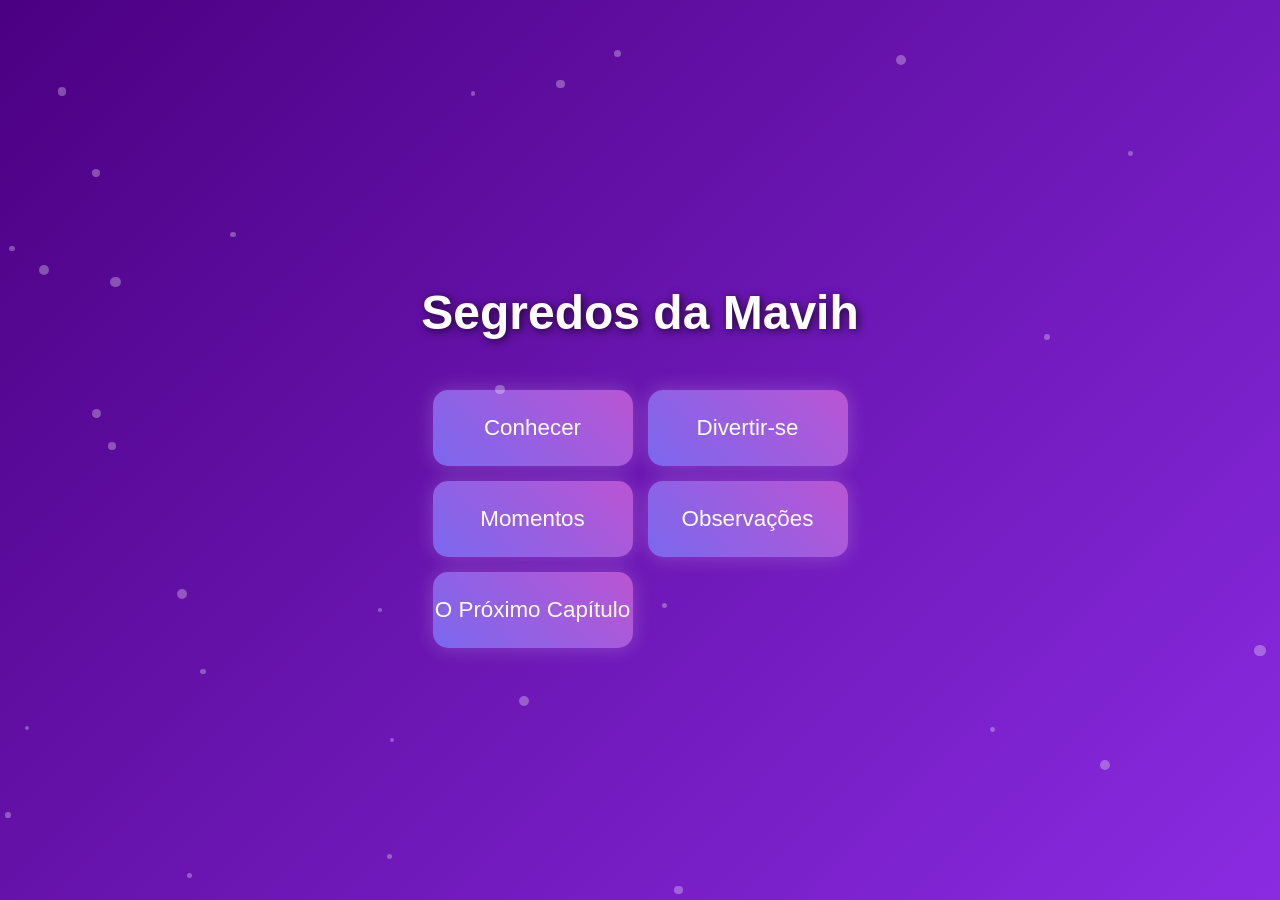
==== index.html @ f7676e63 "Site especial" ====
<!DOCTYPE html>
<html lang="pt-BR">
<head>
<meta charset="UTF-8">
<meta name="viewport" content="width=device-width, initial-scale=1.0">
<title>Segredos da Mavih</title>
<style>
  body {
    margin: 0;
    font-family: 'Arial', sans-serif;
    background: linear-gradient(135deg, #4b0082, #8a2be2);
    height: 100vh;
    display: flex;
    justify-content: center;
    align-items: center;
    overflow: hidden;
    color: white;
    position: relative;
  }

  .container {
    text-align: center;
  }

  h1 {
    font-size: 3em;
    margin-bottom: 50px;
    text-shadow: 2px 2px 8px rgba(0,0,0,0.7);
  }

  .buttons {
    display: grid;
    grid-template-columns: repeat(2, 200px); /* Dois botões por linha */
    gap: 15px; /* Espaço entre os botões */
    justify-content: center;
  }

  .buttons button {
    padding: 25px 0; /* Mais altos */
    width: 200px;    /* Mais largos */
    font-size: 1.4em; /* Texto maior */
    border: none;
    border-radius: 15px;
    cursor: pointer;
    transition: all 0.3s ease;
    background: linear-gradient(45deg, #7b68ee, #ba55d3);
    color: white;
    box-shadow: 0 0 20px rgba(255,255,255,0.2);
  }

  .buttons button:hover {
    transform: scale(1.1);
    box-shadow: 0 0 30px rgba(255,255,255,0.6);
  }

  /* Partículas leves */
  .particle {
    position: absolute;
    border-radius: 50%;
    background: rgba(255, 255, 255, 0.3);
    pointer-events: none;
    animation: float 10s infinite linear;
  }

  @keyframes float {
    0% { transform: translateY(0) translateX(0); opacity: 0.5; }
    50% { transform: translateY(-500px) translateX(50px); opacity: 1; }
    100% { transform: translateY(0) translateX(0); opacity: 0.5; }
  }
</style>
</head>
<body>

<div class="container">
  <h1>Segredos da Mavih</h1>
  <div class="buttons">
    <a href="conhecer.html" target="_blank"><button>Conhecer</button></a>
    <a href="divertir.html" target="_blank"><button>Divertir-se</button></a>
    <a href="Momentosespeciais.html
" target="_blank"><button>Momentos
</button></a>
    <a href="observacoes.html" target="_blank"><button>Observações</button></a>
    <!-- NOVO BOTÃO AQUI -->
  <a href="proximocapitulo.html" target="_blank"><button>O Próximo Capítulo</button></a>
</div>
  </div>
</div>

<script>
  // Criar partículas leves
  for(let i=0;i<30;i++){
    let particle = document.createElement('div');
    particle.classList.add('particle');
    let size = Math.random()*8 + 4;
    particle.style.width = size+'px';
    particle.style.height = size+'px';
    particle.style.left = Math.random()*window.innerWidth+'px';
    particle.style.top = Math.random()*window.innerHeight+'px';
    particle.style.animationDuration = 5 + Math.random()*10+'s';
    document.body.appendChild(particle); 
  }
</script>

</body>
</html>
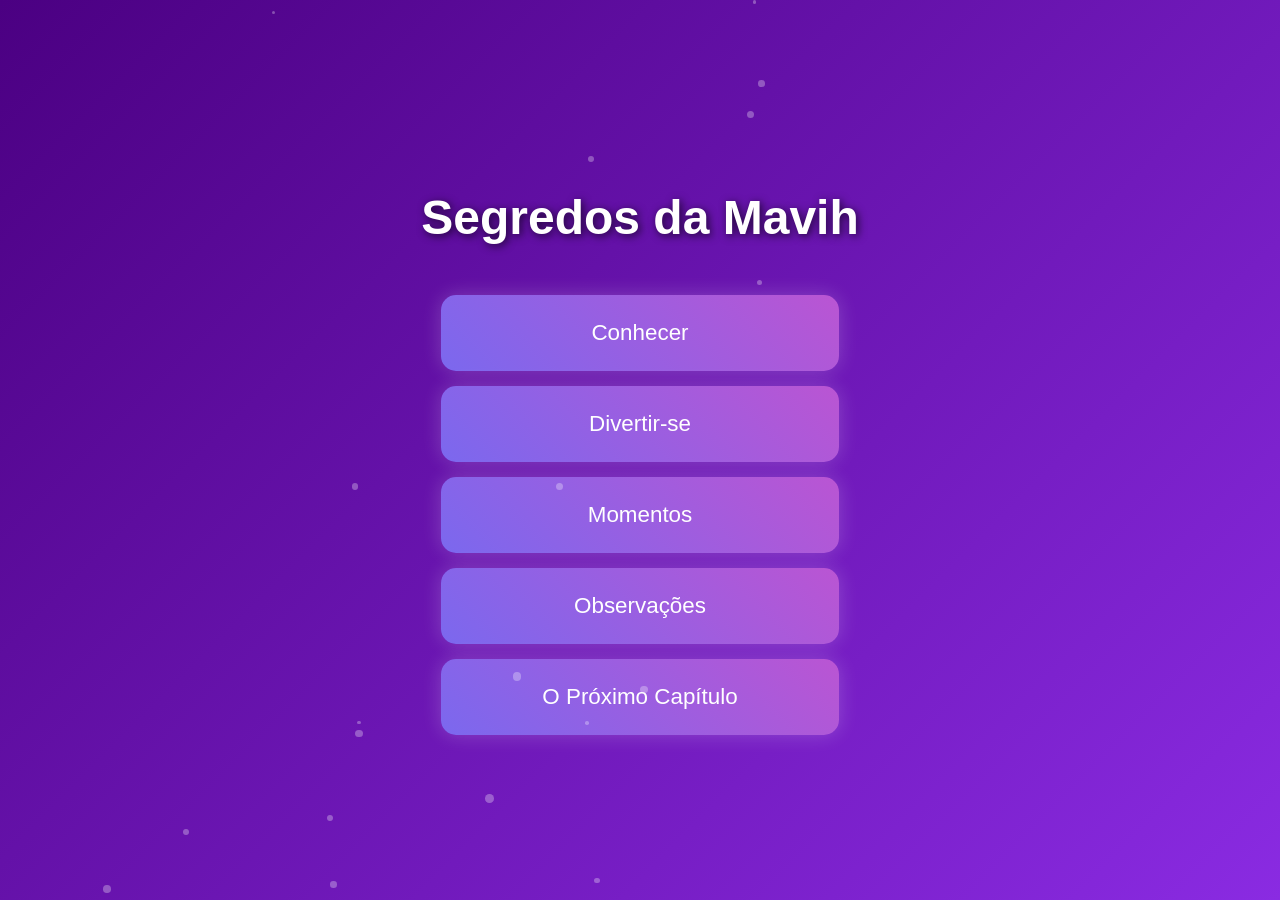
==== commit 386c72fa: "Media queries" ====
--- a/index.html
+++ b/index.html
@@ -4,6 +4,8 @@
 <meta charset="UTF-8">
 <meta name="viewport" content="width=device-width, initial-scale=1.0">
 <title>Segredos da Mavih</title>
+<link rel="stylesheet" href="Estilo/style.css">
+
 <style>
   body {
     margin: 0;
@@ -30,14 +32,14 @@
 
   .buttons {
     display: grid;
-    grid-template-columns: repeat(2, 200px); /* Dois botões por linha */
+    grid-template-columns: 1fr; /* Dois botões por linha */
     gap: 15px; /* Espaço entre os botões */
-    justify-content: center;
+    padding: 0px 20px;
   }
 
   .buttons button {
     padding: 25px 0; /* Mais altos */
-    width: 200px;    /* Mais largos */
+    width: 100%;   /* Mais largos */
     font-size: 1.4em; /* Texto maior */
     border: none;
     border-radius: 15px;
@@ -73,33 +75,28 @@
 
 <div class="container">
   <h1>Segredos da Mavih</h1>
+
   <div class="buttons">
+
     <a href="conhecer.html" target="_blank"><button>Conhecer</button></a>
-    <a href="divertir.html" target="_blank"><button>Divertir-se</button></a>
-    <a href="Momentosespeciais.html
-" target="_blank"><button>Momentos
-</button></a>
-    <a href="observacoes.html" target="_blank"><button>Observações</button></a>
-    <!-- NOVO BOTÃO AQUI -->
-  <a href="proximocapitulo.html" target="_blank"><button>O Próximo Capítulo</button></a>
+
+    <a href="divertir.html" target="_blank"><button>Divertir-se</button>
+    
+    </a>
+
+        <a href="Momentosespeciais.html" target="_blank">
+    <button>Momentos </button>
+
+  </a>
+        <a href="observacoes.html" target="_blank"><button>Observações</button></a>
+
+        <!-- NOVO BOTÃO AQUI -->
+      <a href="proximocapitulo.html" target="_blank"><button>O Próximo Capítulo</button></a>
 </div>
   </div>
 </div>
 
-<script>
-  // Criar partículas leves
-  for(let i=0;i<30;i++){
-    let particle = document.createElement('div');
-    particle.classList.add('particle');
-    let size = Math.random()*8 + 4;
-    particle.style.width = size+'px';
-    particle.style.height = size+'px';
-    particle.style.left = Math.random()*window.innerWidth+'px';
-    particle.style.top = Math.random()*window.innerHeight+'px';
-    particle.style.animationDuration = 5 + Math.random()*10+'s';
-    document.body.appendChild(particle); 
-  }
-</script>
+<script src="particle.js"></script>
 
 </body>
 </html>
--- a/Estilo/style.css
+++ b/Estilo/style.css
@@ -0,0 +1,66 @@
+@charset "UTF-8";
+
+*{
+    margin:0px;
+    padding:0px;
+    box-sizing:border-box
+}
+
+body {
+    font-family:Arial, Helvetica, sans-serif;
+    color:white;
+    min-width:70%;
+    background: linear-gradient(135deg, #4b0082, #8a2be2)
+}
+
+/*Titulos*/
+
+h1 {
+    text-align:center;
+    font-size: 2em;
+    margin: 25px 0px;
+    text-shadow: 2px 2px 8px rgba(0,0,0,0.7)
+}
+
+h2 {
+    text-align:center;
+    font-size:1.5em;
+    margin-bottom:15px;
+}
+
+h3 {
+    margin-bottom:10px;
+}
+
+
+section {
+    max-width:800px;
+    margin:0px auto 50px;
+    padding:0px 20px;
+}
+
+.card {
+    background-color:rgba(255,255,255,0.05);
+    padding:0px 20px;
+    margin-bottom:15px;
+    border-radius:15px;
+    box-shadow: 2px 5px 8px rgba(255,255,255,0.1);
+    transition:0.3s;
+}
+
+.card:hover {
+    transform: scale(1.03)
+}
+
+
+@keyframes float {
+  0% { transform: translateY(0); opacity: 0.5; }
+  50% { transform: translateY(-500px); opacity: 1; }
+  100% { transform: translateY(0); opacity: 0.5; }
+}
+
+@media (min-width:768){
+    h1 {
+        font-size:3em;
+    }
+}
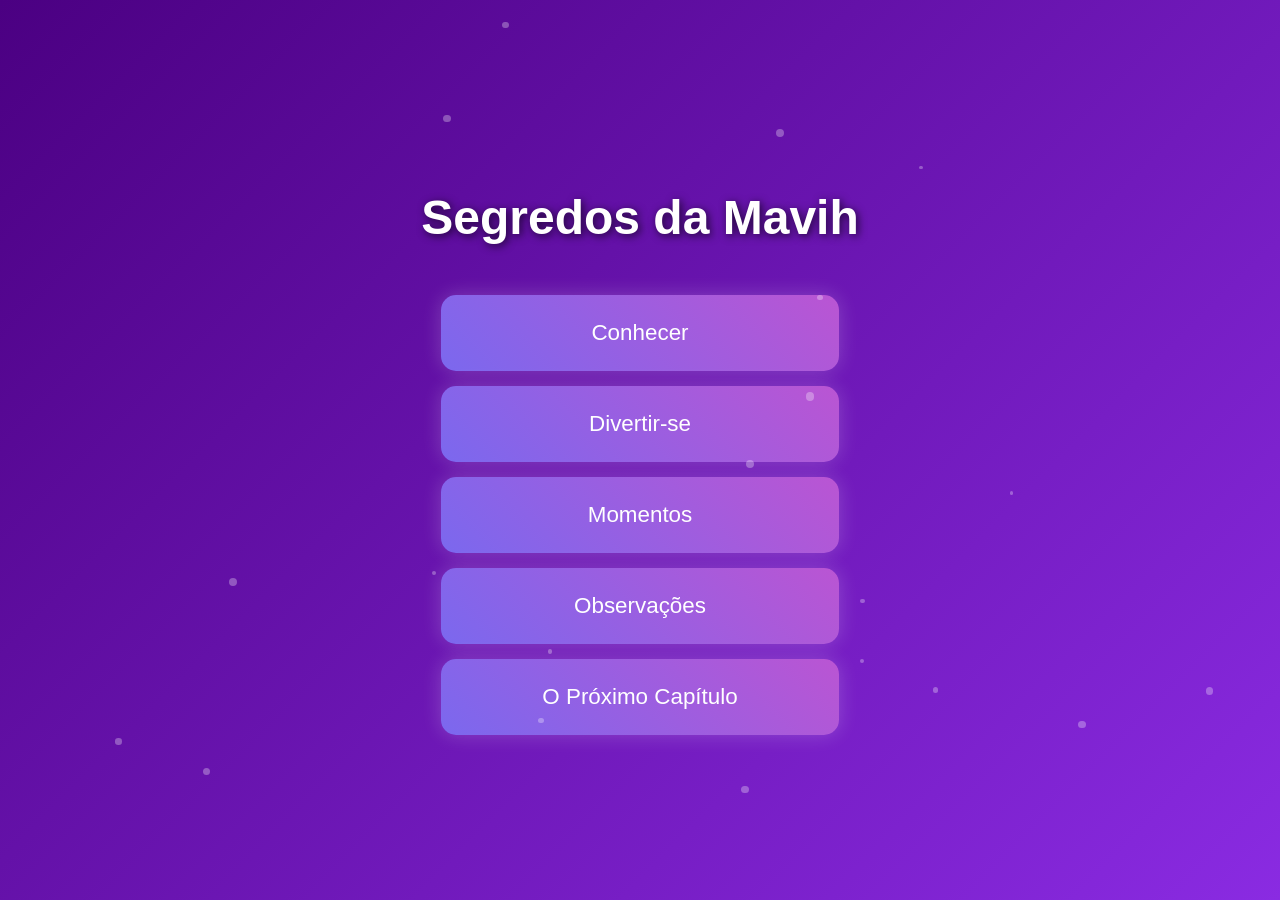
==== commit 85db6f98: "Ajustes finais" ====
--- a/index.html
+++ b/index.html
@@ -11,11 +11,10 @@
     margin: 0;
     font-family: 'Arial', sans-serif;
     background: linear-gradient(135deg, #4b0082, #8a2be2);
-    height: 100vh;
+    min-height:100vh;
     display: flex;
     justify-content: center;
     align-items: center;
-    overflow: hidden;
     color: white;
     position: relative;
   }
@@ -51,7 +50,7 @@
   }
 
   .buttons button:hover {
-    transform: scale(1.1);
+    transform: scale(1.05);
     box-shadow: 0 0 30px rgba(255,255,255,0.6);
   }
 
--- a/Estilo/style.css
+++ b/Estilo/style.css
@@ -9,7 +9,6 @@
 body {
     font-family:Arial, Helvetica, sans-serif;
     color:white;
-    min-width:70%;
     background: linear-gradient(135deg, #4b0082, #8a2be2)
 }
 
@@ -59,7 +58,7 @@
   100% { transform: translateY(0); opacity: 0.5; }
 }
 
-@media (min-width:768){
+@media (min-width:768px){
     h1 {
         font-size:3em;
     }
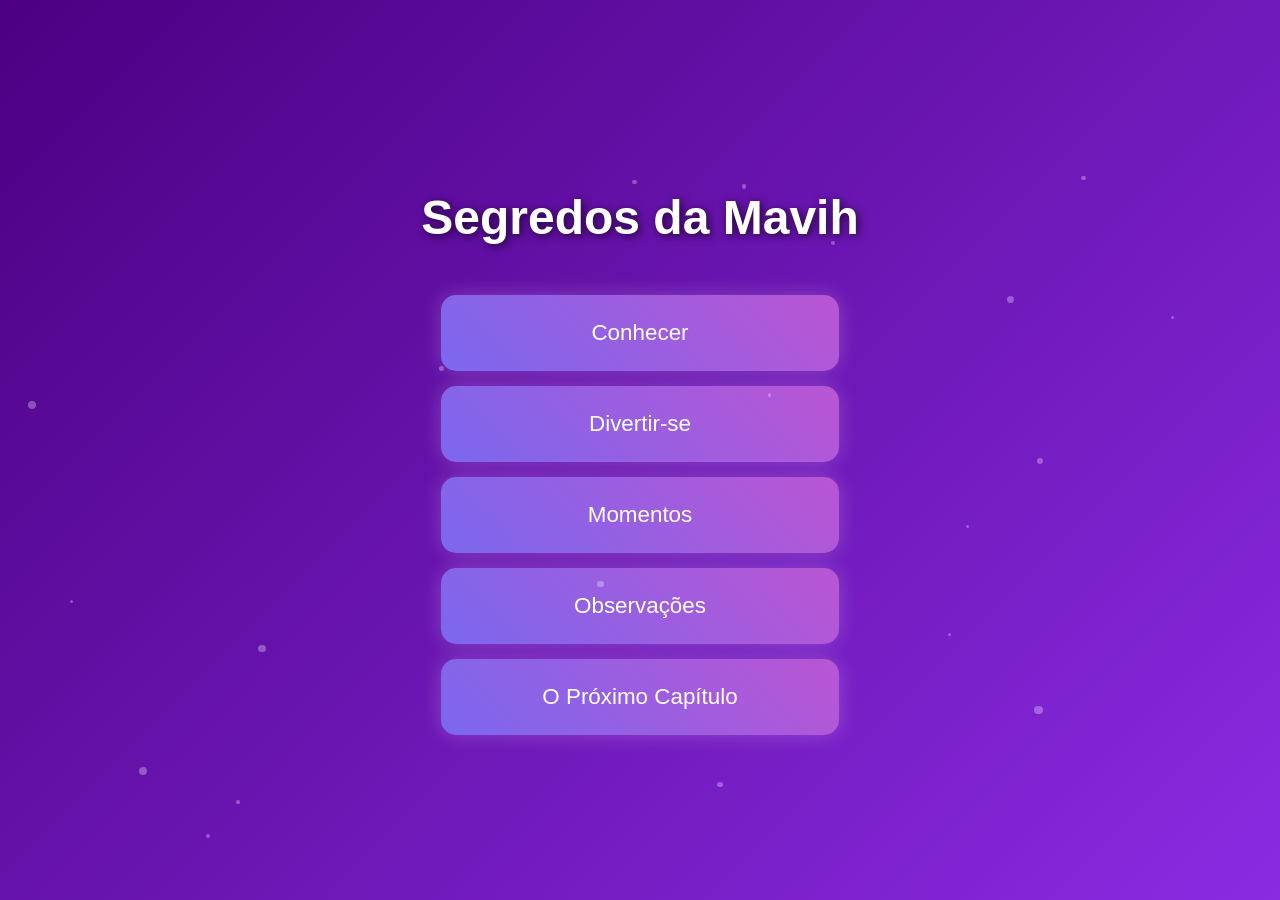
==== commit 9a550998: "gg" ====
--- a/index.html
+++ b/index.html
@@ -10,8 +10,7 @@
   body {
     margin: 0;
     font-family: 'Arial', sans-serif;
-    background: linear-gradient(135deg, #4b0082, #8a2be2);
-    min-height:100vh;
+    min-height:100dvh;
     display: flex;
     justify-content: center;
     align-items: center;
@@ -63,11 +62,7 @@
     animation: float 10s infinite linear;
   }
 
-  @keyframes float {
-    0% { transform: translateY(0) translateX(0); opacity: 0.5; }
-    50% { transform: translateY(-500px) translateX(50px); opacity: 1; }
-    100% { transform: translateY(0) translateX(0); opacity: 0.5; }
-  }
+  
 </style>
 </head>
 <body>
--- a/Estilo/style.css
+++ b/Estilo/style.css
@@ -6,10 +6,15 @@
     box-sizing:border-box
 }
 
+html {
+ background: linear-gradient(135deg, #4b0082, #8a2be2);
+ 
+}
+
 body {
     font-family:Arial, Helvetica, sans-serif;
     color:white;
-    background: linear-gradient(135deg, #4b0082, #8a2be2)
+   
 }
 
 /*Titulos*/
